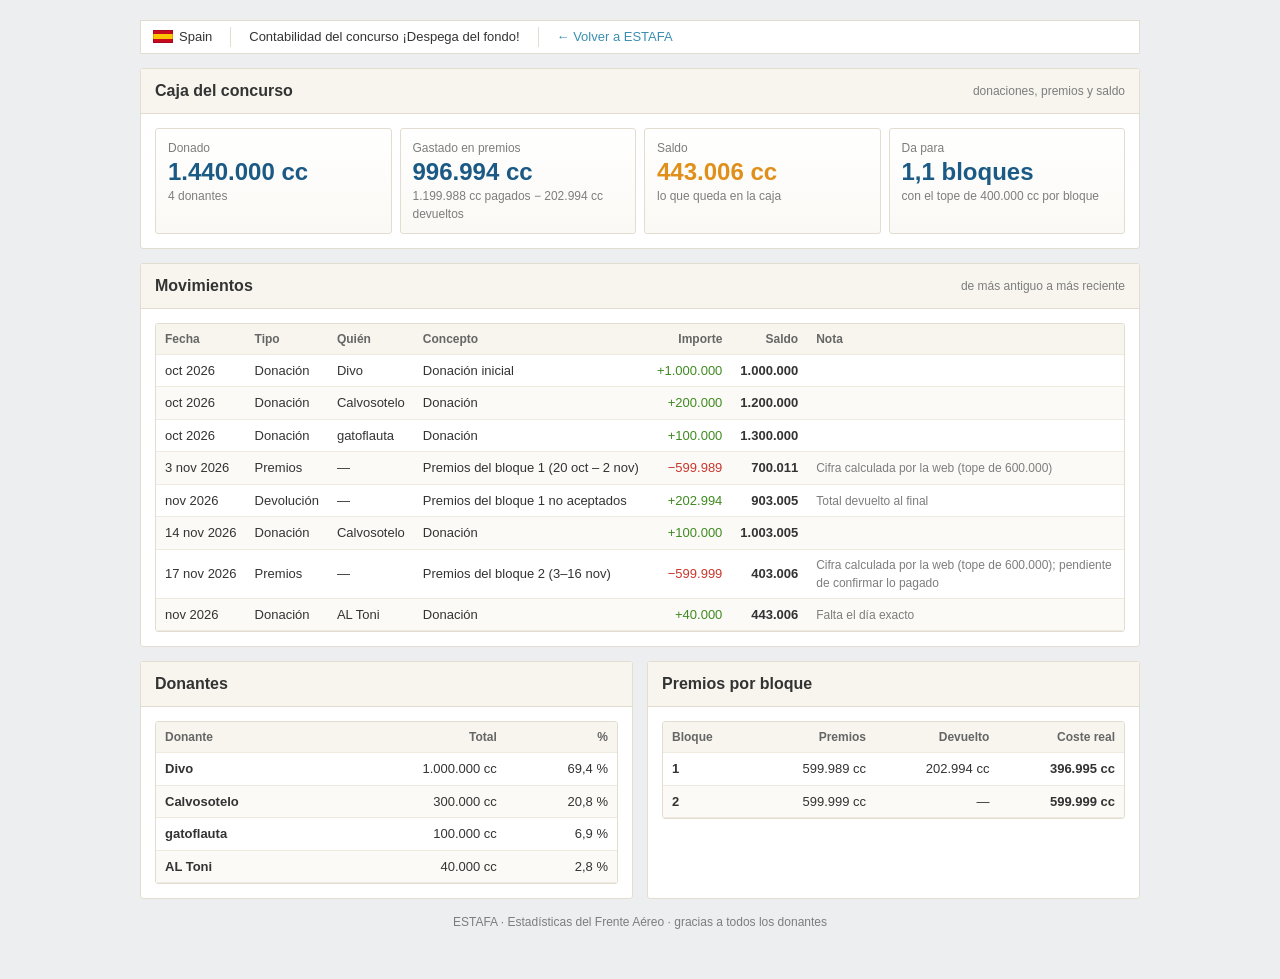
==== site/contabilidad/index.html @ c8e6966b "Tope de 400.000 desde el bloque 3 (600.000 en los bloques 1 y 2) y contabilidad pública en site/cont" ====
<!doctype html>
<html lang="es">
<head>
<meta charset="utf-8">
<meta name="viewport" content="width=device-width, initial-scale=1, viewport-fit=cover">
<title>ESTAFA · Contabilidad</title>
<meta name="description" content="Cuentas del concurso ¡Despega del fondo!: donaciones, premios y saldo">
<link rel="stylesheet" href="https://fonts.googleapis.com/css2?family=Russo+One&family=Orbitron:wght@600;800&display=swap">
<link rel="stylesheet" href="../css/estafa.css">
</head>
<body>
<div class="wrap">
<div class="infobar"><span><i class="flag"></i>Spain</span><span>Contabilidad del concurso ¡Despega del fondo!</span><span><a href="../#torneo">← Volver a ESTAFA</a></span></div>

<section aria-labelledby="c1"><div class="hd"><h2 id="c1">Caja del concurso</h2><span class="eyebrow">donaciones, premios y saldo</span></div><div class="bd">
  <div class="kpis" id="kpis"></div>
</div></section>

<section aria-labelledby="c2"><div class="hd"><h2 id="c2">Movimientos</h2><span class="eyebrow">de más antiguo a más reciente</span></div><div class="bd">
  <div class="tablewrap" id="mov"></div>
</div></section>

<div class="grid2">
<section aria-labelledby="c3"><div class="hd"><h2 id="c3">Donantes</h2></div><div class="bd"><div class="tablewrap" id="don"></div></div></section>
<section aria-labelledby="c4"><div class="hd"><h2 id="c4">Premios por bloque</h2></div><div class="bd"><div class="tablewrap" id="blq"></div></div></section>
</div>

<footer>ESTAFA · Estadísticas del Frente Aéreo · gracias a todos los donantes</footer>
</div>
<script src="movimientos.js"></script>
<script src="contabilidad.js"></script>
</body>
</html>
---- site/css/estafa.css ----
/* Layout: portada de eRepublik — barra de info, menú de pestañas azules, banner metálico tipo "Weekly Challenge" y cajas beige / feed azul */
:root{
  --bg:#eceeef; --panel:#ffffff; --panel2:#f7f5ee; --line:#e2ddd0; --fg:#333333; --muted:#7d7d7d;
  --link:#3a8fb0; --navy:#1b5a85; --navy2:#123f60; --feed:#cfe7f5; --feedline:#a9d3ea;
  --gold:#e0901a; --gold-soft:rgba(224,144,26,.13); --steel:#4a9fc7; --red:#c8372d; --ok:#7ab51d; --lime:#d8f04a;
  --f-body:Arial,Helvetica,sans-serif;
  --f-display:"Russo One","Arial Black",Impact,sans-serif;
  --f-lcd:"Orbitron","Courier New",monospace;
  --f-mono:Arial,Helvetica,sans-serif;
  --f-head:Arial,Helvetica,sans-serif;
  color-scheme:light;
}
*{box-sizing:border-box}
body{background:var(--bg);color:var(--fg);font-family:var(--f-body);font-size:14px;line-height:1.5;
  padding-left:max(16px,env(safe-area-inset-left,0px));padding-right:max(16px,env(safe-area-inset-right,0px));padding-block:12px 40px}
a{color:var(--link);text-decoration:none} a:hover{text-decoration:underline}
.wrap{max-width:1000px;margin:0 auto;display:flex;flex-direction:column;gap:14px}
.num,td.n,.mono{font-variant-numeric:tabular-nums}

/* Barra de info */
.infobar{display:flex;flex-wrap:wrap;gap:6px 18px;align-items:center;background:var(--panel);border:1px solid var(--line);padding:6px 12px;font-size:13px;color:var(--fg)}
.infobar span+span{border-left:1px solid var(--line);padding-left:18px}
.flag{display:inline-block;width:20px;height:13px;background:linear-gradient(#c60b1e 0 25%,#ffc400 25% 75%,#c60b1e 75%);border:1px solid rgba(0,0,0,.15);vertical-align:-2px;margin-right:6px;flex:none}

/* Menú */
nav{display:flex;flex-wrap:wrap;gap:2px;background:var(--navy2);padding:2px;border-radius:3px}
nav a{flex:1 1 92px;text-align:center;color:#fff;font-weight:bold;font-size:14px;padding:12px 6px;border-radius:2px;
  background:linear-gradient(#3d7fae,#1f5f8f 48%,#18527c 52%,#1d5d8b);text-shadow:0 1px 1px rgba(0,0,0,.5);border:1px solid #4a8bbb}
nav a:hover{text-decoration:none;background:linear-gradient(#4b8fc0,#2a6c9e 48%,#215f8d 52%,#276a99)}
nav a{flex:1 1 140px}
nav a[aria-current="page"]{background:linear-gradient(#f7b13c,#e98a12 48%,#d97a06 52%,#e5890e);border-color:#f7c160}
nav a:focus-visible{outline:2px solid var(--lime);outline-offset:-3px}

/* Banner tipo Weekly Challenge */
.banner{background:linear-gradient(#3a4148,#20262c 30%,#171b20);border:2px solid #5d6670;border-radius:6px;box-shadow:inset 0 0 0 3px #101317;padding:16px 18px 14px;color:#fff;display:grid;grid-template-columns:auto 1fr auto;gap:10px 18px;align-items:center}
.banner .reward{display:flex;gap:10px;align-items:center;font-size:13px;line-height:1.25}
.coin{width:46px;height:46px;border-radius:50%;background:radial-gradient(circle at 35% 30%,#fff3b0,#f2c230 40%,#c88a0a 75%);border:2px solid #8a5e05;display:grid;place-items:center;font-family:var(--f-display);color:#7a4f02;font-size:15px;flex:none}
.banner .reward b{display:block;font-size:15px}
.banner h1{margin:0;text-align:center;font-family:var(--f-display);font-weight:400;font-size:clamp(34px,7vw,58px);line-height:1;letter-spacing:.02em;
  background:linear-gradient(#f4ff9a,#c6e83a 55%,#8fbf16);-webkit-background-clip:text;background-clip:text;color:transparent;filter:drop-shadow(0 2px 0 #2c3a08)}
.banner h1 + p{margin:4px 0 0;text-align:center;font-size:13px;letter-spacing:.18em;text-transform:uppercase;color:#cfd8df}
.lcd{background:#06121b;border:2px solid #2f6f99;border-radius:4px;padding:6px 10px;text-align:center;font-family:var(--f-lcd);color:#5fd0ff;text-shadow:0 0 6px rgba(95,208,255,.6)}
.lcd b{font-size:22px;font-weight:800;letter-spacing:.06em;display:block;line-height:1.1}
.lcd span{font-size:9px;letter-spacing:.14em;color:#3d8fb8;text-shadow:none}
.progress{grid-column:1/-1;display:grid;grid-template-columns:auto 1fr;gap:4px 16px;align-items:center}
.progress .lbl{font-size:13px;line-height:1.25}
.progress .lbl b{display:block;color:#b9e34a}
.track{height:16px;background:#0c0f12;border:1px solid #444c55;border-radius:2px;overflow:hidden}
.track div{height:100%;background:repeating-linear-gradient(90deg,transparent 0 22px,rgba(0,0,0,.25) 22px 24px),linear-gradient(#b8ea4a,#6fae12)}
@media (max-width:640px){.banner{grid-template-columns:1fr}.banner .reward,.lcd{justify-self:center}.progress{grid-template-columns:1fr}}

/* Cajas */
section{background:var(--panel);border:1px solid var(--line);border-radius:3px;min-width:0;scroll-margin-top:12px}
section > .hd{background:var(--panel2);border-bottom:1px solid var(--line);padding:10px 14px;display:flex;align-items:center;gap:8px;flex-wrap:wrap}
section > .hd h2{margin:0;font-size:16px;font-weight:bold;color:var(--fg)}
section > .hd .eyebrow{margin-left:auto;font-size:12px;color:var(--muted)}
section > .bd{padding:14px}
h3{font-size:14px;margin:0 0 4px;font-weight:bold}
.lede{color:var(--muted);margin:0 0 12px;max-width:72ch}
.lede strong,.note strong{color:var(--fg)}
.note{background:#fffbea;border:1px solid #f0dfa0;border-radius:3px;padding:9px 12px;margin-top:12px;font-size:13.5px;color:#5a5340}
.grid2{display:grid;grid-template-columns:repeat(auto-fit,minmax(min(100%,420px),1fr));gap:14px}
.chartbox{overflow-x:auto}
svg text{font-family:var(--f-body)}

/* KPIs */
.kpis{display:grid;grid-template-columns:repeat(auto-fit,minmax(150px,1fr));gap:8px}
.kpi{border:1px solid var(--line);border-radius:3px;padding:10px 12px;display:flex;flex-direction:column;gap:2px;background:linear-gradient(#fff,#faf9f5)}
.kpi .v{font-weight:bold;font-size:24px;line-height:1.1;font-variant-numeric:tabular-nums;color:var(--navy)}
.kpi .l{font-size:12px;color:var(--muted)}
.kpi .s{font-size:12px;color:var(--muted)}
.kpi.alert .v{color:var(--red)} .kpi.gold .v{color:var(--gold)}
.legend{display:flex;flex-wrap:wrap;gap:14px;font-size:12px;color:var(--muted);margin-bottom:8px}
.legend i{display:inline-block;width:10px;height:10px;margin-right:6px;vertical-align:-1px;border-radius:2px}

/* Rangos */
.t0{--tc:var(--gold)} .t1{--tc:color-mix(in srgb,var(--gold) 75%,#fff)} .t2{--tc:color-mix(in srgb,var(--gold) 55%,#fff)}
.t3{--tc:color-mix(in srgb,var(--gold) 40%,#fff)} .t4{--tc:color-mix(in srgb,var(--gold) 28%,#fff)} .t5{--tc:color-mix(in srgb,var(--gold) 18%,#fff)}
.bars{display:flex;flex-direction:column;gap:4px}
.bar{display:grid;grid-template-columns:22px minmax(0,150px) 1fr 92px;align-items:center;gap:8px;font-size:13px}
.bar .rk{font-size:11px;color:var(--muted);text-align:right}
.bar .nm{white-space:nowrap;overflow:hidden;text-overflow:ellipsis;color:var(--link);font-weight:bold}
.bar .track2{height:14px;background:var(--tc);border:1px solid rgba(0,0,0,.08);border-radius:2px}
.bar .t{font-size:12px;text-align:right;white-space:nowrap}
.bar .t small{color:var(--muted);font-size:11px}
@media (max-width:480px){.bar{grid-template-columns:18px 92px 1fr 70px;font-size:12px}.bar .t small{display:none}}
.tiers{display:flex;flex-direction:column;gap:10px}
.tier{display:grid;grid-template-columns:minmax(0,170px) 1fr;gap:12px;align-items:center}
.tier .lbl b{display:block;font-size:14px}
.tier .lbl span{font-size:11.5px;color:var(--muted)}
.tier .rows{display:flex;flex-direction:column;gap:3px}
.tier .row{display:grid;grid-template-columns:1fr 64px;gap:8px;align-items:center;font-size:11.5px;color:var(--muted)}
.tier .row div{height:10px;border-radius:2px}
.tier .p{background:var(--steel);opacity:.55}
.tier .m{background:var(--tc)}
@media (max-width:520px){.tier{grid-template-columns:1fr}}

/* Feed de inteligencia (caja azul) */
.feedbox{background:var(--feed);border:1px solid var(--feedline);border-radius:3px;padding:6px}
.feedbox > .hd{background:transparent;border:0;padding:6px 8px 8px}
.feed{background:var(--panel);border-radius:2px}
.post{display:grid;grid-template-columns:44px 1fr;gap:10px;padding:10px 12px;border-bottom:1px solid #e6eef3}
.post:last-child{border-bottom:0}
.av{width:44px;height:44px;border:1px solid #ccc;background:linear-gradient(#c60b1e 0 25%,#ffc400 25% 75%,#c60b1e 75%);border-radius:2px}
.post .who{color:var(--link);font-weight:bold}
.post .ago{color:#999;font-style:italic;font-size:12.5px;margin-left:6px}
.post p{margin:2px 0 0;font-size:13.5px}
.post p strong{color:var(--fg)}
.intel{display:grid;grid-template-columns:repeat(auto-fit,minmax(min(100%,260px),1fr));gap:10px}
.card{background:var(--panel2);border:1px solid var(--line);border-radius:3px;padding:10px 12px;display:flex;flex-direction:column;gap:4px}
.card .tag{align-self:flex-start;font-size:11px;font-weight:bold;text-transform:uppercase;letter-spacing:.04em}
.tag.red{color:var(--red)} .tag.gold{color:var(--gold)} .tag.blue{color:var(--link)} .tag.green{color:#5c8f12}
.card p{margin:0;font-size:13.5px;color:var(--fg)}

/* Coste */
.cat{display:flex;height:34px;border-radius:3px;overflow:hidden;border:1px solid var(--line);margin-top:10px}
.cat div{display:flex;align-items:center;justify-content:center;font-size:11.5px;font-weight:bold;color:#fff;text-shadow:0 1px 1px rgba(0,0,0,.35);min-width:0;overflow:hidden;white-space:nowrap}
.catlegend{display:grid;grid-template-columns:repeat(auto-fit,minmax(150px,1fr));gap:6px 14px;margin-top:10px;font-size:12.5px}
.catlegend div{display:flex;gap:8px;align-items:baseline}
.catlegend i{width:10px;height:10px;border-radius:2px;flex:none;align-self:center}
.catlegend b{font-variant-numeric:tabular-nums}
.c0{background:#3f9b2f} .c1{background:#8cc43c} .c2{background:#4a9fc7} .c3{background:#e0901a} .c4{background:#c8372d}

/* Botones y tablas */
.controls{display:flex;flex-wrap:wrap;gap:6px;align-items:center;margin-bottom:10px}
.controls input{flex:1 1 200px;min-width:0;background:#fff;border:1px solid #c9c9c9;border-radius:3px;color:var(--fg);padding:7px 9px;font:inherit}
.btn,.chip,.more{background:linear-gradient(#fdfdfd,#e6e6e6);border:1px solid #c4c4c4;border-radius:3px;color:#555;font:inherit;font-size:12.5px;padding:6px 11px;cursor:pointer}
.chip[aria-pressed="true"]{background:linear-gradient(#4b8fc0,#1f5f8f);border-color:#1b5a85;color:#fff}
.controls input:focus-visible,.chip:focus-visible,th button:focus-visible,.more:focus-visible{outline:2px solid var(--link);outline-offset:2px}
.tablewrap{overflow-x:auto;border:1px solid var(--line);border-radius:3px}
table{border-collapse:collapse;width:100%;font-size:13px}
#reg table{min-width:700px} #legion table{min-width:420px} #tiertable table{min-width:720px} .rank-t table{min-width:440px}
th,td{padding:6px 9px;border-bottom:1px solid #eeeae0;text-align:left;white-space:nowrap}
th{background:var(--panel2);font-size:12px;color:#666;font-weight:bold}
th button{all:unset;cursor:pointer}
th button[data-active]{color:var(--link)}
td.n,th.n{text-align:right}
tbody tr:nth-child(even){background:#fbfaf7}
tbody tr:hover{background:#eef6fb}
tfoot td{font-weight:bold;background:var(--panel2)}
td.pl{color:var(--link);font-weight:bold}
.sw{display:inline-block;width:10px;height:10px;background:var(--tc);margin-right:8px;vertical-align:-1px;border-radius:2px}
.rank{font-size:12.5px;color:var(--muted)}
.rank.as{color:var(--gold);font-weight:bold}
td.warn{color:var(--red);font-weight:bold}
.cum{position:relative}
.cum span{position:relative}
.cum::before{content:"";position:absolute;left:0;top:5px;bottom:5px;width:var(--w);background:var(--gold-soft)}
.more{margin-top:10px}
.dmg-cheap{color:#3f8a20;font-weight:bold} .dmg-dear{color:var(--red);font-weight:bold}

/* Selector de semana */
.weekbar{display:flex;flex-wrap:wrap;gap:8px 12px;align-items:center;background:var(--feed);border:1px solid var(--feedline);border-radius:3px;padding:8px 10px;position:sticky;top:env(safe-area-inset-top,0px);z-index:5}
.weekbar .wl{font-weight:bold;color:var(--navy);font-size:13px}
.wbtns{display:flex;flex-wrap:wrap;gap:4px}
.wbtns button{background:#fff;border:1px solid var(--feedline);border-radius:3px;color:var(--link);font:inherit;font-size:13px;font-weight:bold;padding:6px 10px;cursor:pointer;line-height:1.2}
.wbtns button small{display:block;font-weight:normal;font-size:11px;color:var(--muted)}
.wbtns button[aria-pressed="true"]{background:linear-gradient(#4b8fc0,#1f5f8f);border-color:#1b5a85;color:#fff}
.wbtns button[aria-pressed="true"] small{color:#d6e9f6}
.wbtns button:focus-visible{outline:2px solid var(--navy);outline-offset:2px}
body::before{content:"";position:fixed;inset:0 0 auto;height:env(safe-area-inset-top,0px);z-index:10;background:var(--bg)}
.delta{font-size:12px;font-weight:bold;white-space:nowrap}
.up{color:#3f8a20} .down{color:var(--red)} .flat{color:var(--muted)}
.movers{display:grid;grid-template-columns:repeat(auto-fit,minmax(min(100%,210px),1fr));gap:10px;margin-top:8px}
.mov{border:1px solid var(--line);border-radius:3px;background:var(--panel2);padding:8px 10px}
.mov h4{margin:0 0 6px;font-size:13px}
.mov ol{margin:0;padding-left:20px;font-size:13px}
.mov li{display:list-item}
.mov li span{float:right;font-variant-numeric:tabular-nums}
#wktable table{min-width:860px} #wkpilots table{min-width:520px}
td.hl{background:var(--gold-soft)}

.regweeks{display:flex;flex-wrap:wrap;gap:8px 12px;align-items:center;background:var(--panel2);border:1px solid var(--line);border-radius:3px;padding:8px 10px;margin-bottom:8px}
.regweeks .wl{font-weight:bold;font-size:13px}
.wchecks{display:flex;flex-wrap:wrap;gap:4px}
.wchecks label{display:flex;align-items:center;gap:5px;background:#fff;border:1px solid var(--feedline);border-radius:3px;padding:4px 8px;font-size:12.5px;cursor:pointer;line-height:1.2}
.wchecks label small{color:var(--muted);font-size:11px}
.wchecks label:has(input:checked){background:#e3f1fa;border-color:var(--link)}
.wchecks input,.tog input{accent-color:var(--navy)}
.tog{font-size:13px;display:flex;align-items:center;gap:6px;color:#555;white-space:nowrap}
.regsum{font-size:13px;color:#555;margin:6px 0 10px}
.pill-f{display:inline-block;font-size:11.5px;font-weight:bold;padding:1px 8px;border-radius:10px;background:#fde8e4;color:var(--red);border:1px solid #f3c2b9}
.pill-n{color:var(--muted);font-size:12px}
.pc{font-weight:bold;color:var(--navy)}
tr.zero td{color:var(--muted)}
.bbbox{margin-top:16px;border-top:1px solid var(--line);padding-top:12px}
#bbout{width:100%;min-height:180px;font-family:ui-monospace,Menlo,Consolas,monospace;font-size:12px;border:1px solid #c9c9c9;border-radius:3px;padding:8px;margin-top:6px;background:#fbfaf7;color:var(--fg)}
#regtable{min-width:640px}

.seg{margin-left:auto;display:flex;border:1px solid #1b5a85;border-radius:3px;overflow:hidden}
.seg button{background:#fff;border:0;color:var(--link);font:inherit;font-size:12.5px;font-weight:bold;padding:5px 12px;cursor:pointer}
.seg button+button{border-left:1px solid #1b5a85}
.seg button[aria-pressed="true"]{background:linear-gradient(#4b8fc0,#1f5f8f);color:#fff}
.seg button:focus-visible{outline:2px solid var(--navy);outline-offset:2px}
/* Órdenes */
.orders{display:flex;flex-direction:column;gap:14px}
.order{display:grid;grid-template-columns:48px 1fr;gap:12px;align-items:start}
.order .code{font-family:var(--f-display);font-size:15px;color:#fff;background:linear-gradient(#4b8fc0,#1f5f8f);border-radius:3px;text-align:center;padding:6px 0}
.order h3{font-size:15px;color:var(--navy)}
.order p{margin:2px 0 0;font-size:14px}
.order ul{margin:6px 0 0;padding-left:18px;font-size:14px}
.order li{margin-bottom:3px}
.groups{display:grid;grid-template-columns:repeat(auto-fit,minmax(min(100%,200px),1fr));gap:10px;margin-top:10px}
.group{border:1px solid var(--line);background:var(--panel2);border-radius:3px;padding:10px 12px}
.group h4{margin:0 0 6px;font-size:14px;color:var(--navy)}
footer{font-size:12px;color:var(--muted);text-align:center}

/* Torneo */
.tselrow{display:flex;flex-wrap:wrap;gap:8px 14px;align-items:center;margin-bottom:12px}
.tpick{font-size:13px;font-weight:bold;color:var(--navy);display:flex;align-items:center;gap:6px}
.tpick select{background:#fff;border:1px solid var(--feedline);border-radius:3px;color:var(--link);font:inherit;font-size:13px;font-weight:bold;padding:6px 8px;cursor:pointer;max-width:100%}
.tpick select:focus-visible{outline:2px solid var(--navy);outline-offset:2px}
.tstat{display:flex;flex-wrap:wrap;gap:6px 12px;align-items:center;margin-bottom:12px;font-size:13.5px}
.tstat b{font-size:16px;color:var(--navy)}
.tstat > span:not(.tbadge){color:var(--muted)}
.tbadge{font-size:11px;font-weight:bold;text-transform:uppercase;letter-spacing:.05em;padding:3px 9px;border-radius:3px;color:#fff;background:var(--muted)}
.tbadge.curso{background:linear-gradient(#8fd12c,#5c9a0e)} .tbadge.terminado{background:linear-gradient(#5d6670,#3a4148)} .tbadge.proximo{background:linear-gradient(#4b8fc0,#1f5f8f)}
.tbadge.sm{font-size:10px;padding:1px 6px}
.tprog{flex:1 1 100%;display:grid;grid-template-columns:minmax(0,1fr) auto;gap:10px;align-items:center}
.tprog span{font-size:12.5px;color:#555;white-space:nowrap}
.tfind{margin-top:14px;background:var(--feed);border:1px solid var(--feedline);border-radius:3px;padding:10px 12px}
.tfind label{display:block;font-weight:bold;color:var(--navy);font-size:14px;margin-bottom:6px}
.tfind input{width:100%;max-width:420px;background:#fff;border:1px solid #c9c9c9;border-radius:3px;color:var(--fg);padding:8px 10px;font:inherit}
.tfind input:focus-visible{outline:2px solid var(--link);outline-offset:2px}
.tcard{margin-top:10px;background:var(--panel);border:1px solid var(--line);border-left:5px solid var(--muted);border-radius:3px;padding:10px 12px}
.tcard.ok{border-left-color:var(--ok)} .tcard.out{border-left-color:var(--gold)} .tcard.no{border-left-color:var(--red)}
.tcard .big{font-family:var(--f-display);font-size:20px;line-height:1.1;color:var(--gold)}
.tcard.ok .big{color:#4f8a0e}
.tcard h3{font-size:15px;color:var(--link);margin:2px 0 4px}
.tcard p{margin:4px 0 0;font-size:13.5px}
#ttable{min-width:720px}
#ttable td.pl button{all:unset;cursor:pointer;color:var(--link);font-weight:bold}
#ttable td.pl button:hover{text-decoration:underline}
#ttable td.pl button:focus-visible{outline:2px solid var(--link);outline-offset:2px}
.pill-ok{display:inline-block;font-size:11.5px;font-weight:bold;padding:1px 8px;border-radius:10px;background:#eaf6d8;color:#4f8a0e;border:1px solid #c5e39a}
.trules ul{margin:0;padding-left:18px} .trules li{margin-bottom:4px}
#tpalm table{min-width:440px}

/* Pestañas */
.tabpanel{display:flex;flex-direction:column;gap:14px;min-width:0}
.tabpanel[hidden]{display:none}
.subnav{display:flex;flex-wrap:wrap;gap:4px}
.subnav a{background:#fff;border:1px solid var(--feedline);border-radius:3px;color:var(--link);font-size:13px;font-weight:bold;padding:6px 10px}
.subnav a:hover{text-decoration:none;background:#e3f1fa}

/* Concurso: factor nacional, escalones y niveles */
.tfx{display:grid;grid-template-columns:auto 1fr;gap:6px 16px;align-items:center;background:var(--panel2);border:1px solid var(--line);border-radius:3px;padding:10px 12px;margin-bottom:12px}
.tfx .lcd{grid-row:span 2;min-width:150px}
.tfx .lcd b{font-size:30px}
.tfx p{margin:0;font-size:13.5px}
.tfx p.fml{font-size:12.5px;color:#555}
@media (max-width:560px){.tfx{grid-template-columns:1fr}.tfx .lcd{grid-row:auto;justify-self:start}}
#tsteps table{min-width:560px}
#tsteps tr.star td{background:#fff6dc;font-weight:bold}
b.gold{color:var(--gold)}
.lv{display:inline-block;font-size:11.5px;font-weight:bold;padding:1px 7px;border-radius:10px;border:1px solid var(--line);background:#f3f1ea;color:#666}
.lv.l1{background:#fde8e4;border-color:#f3c2b9;color:var(--red)}
.lv.l2{background:#fff0d6;border-color:#f3d39a;color:#b06a00}
.lv.l3{background:#e3f1fa;border-color:var(--feedline);color:var(--navy)}
.lv.l4{background:#eaf6d8;border-color:#c5e39a;color:#4f8a0e}
.lv.l5{background:#d8efbb;border-color:#a9d46a;color:#3f7a06}
#ttable{min-width:820px}
#tpalm table{min-width:520px}
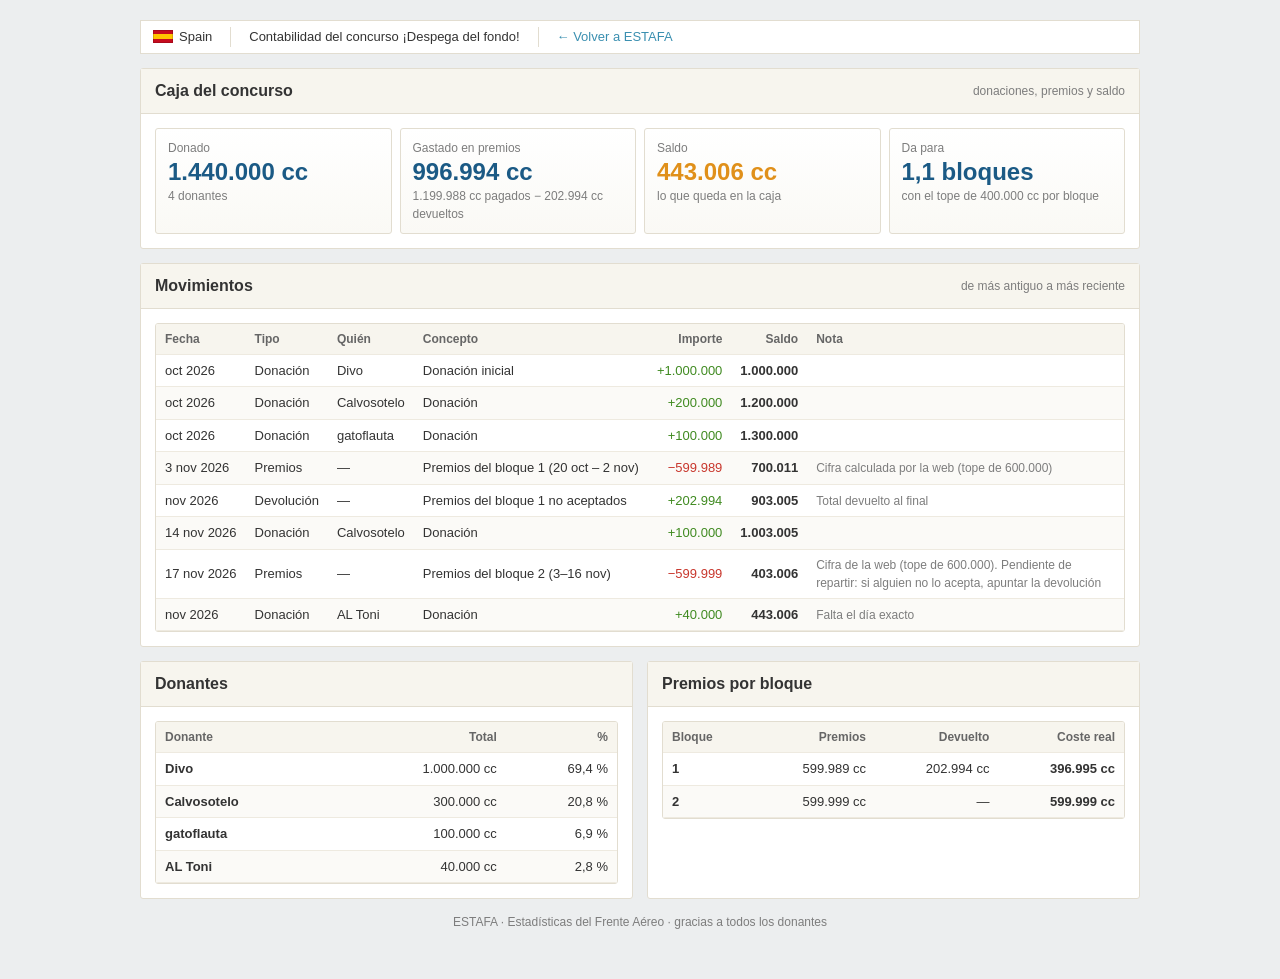
==== commit 0255f33f: "Contabilidad sin enlace desde la web (solo enlace directo, noindex); bloque 2 pendiente de repartir " ====
--- a/site/contabilidad/index.html
+++ b/site/contabilidad/index.html
@@ -5,6 +5,7 @@
 <meta name="viewport" content="width=device-width, initial-scale=1, viewport-fit=cover">
 <title>ESTAFA · Contabilidad</title>
 <meta name="description" content="Cuentas del concurso ¡Despega del fondo!: donaciones, premios y saldo">
+<meta name="robots" content="noindex, nofollow">
 <link rel="stylesheet" href="https://fonts.googleapis.com/css2?family=Russo+One&family=Orbitron:wght@600;800&display=swap">
 <link rel="stylesheet" href="../css/estafa.css">
 </head>
